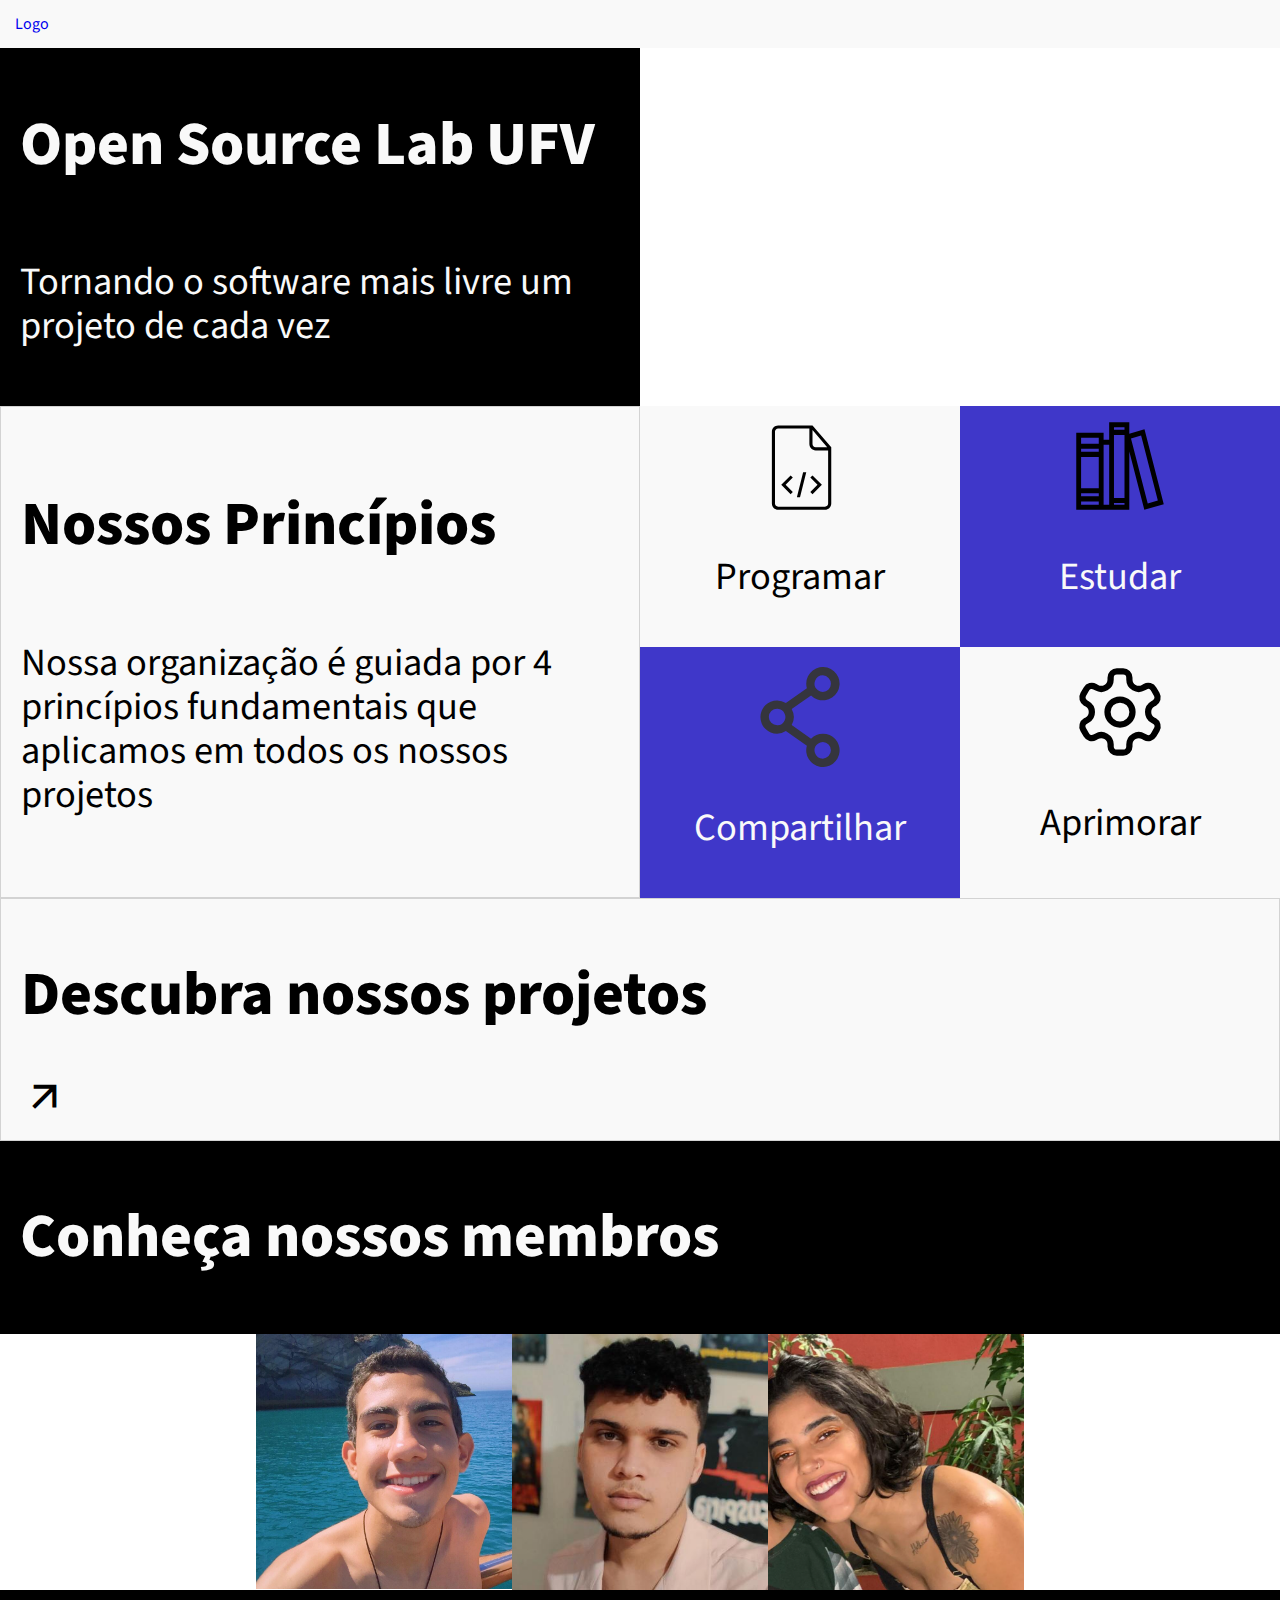
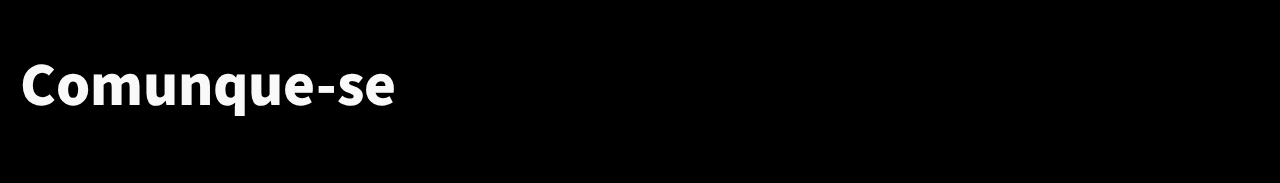
==== docs/index.html @ 3a8a9623 "Members basic structure" ====
<!DOCTYPE html>
<html lang="pt-BR">
    <head>
        <title>Open Source Lab UFV</title>
        <meta charset="utf-8"/>
        <meta name="viewport" content="width=device-width, initial-scale=1.0">
        <link rel="stylesheet" href="./presentation/css/normalize.css">
        <link rel="stylesheet" href="./presentation/css/styles.css">
        <link rel="stylesheet" href="https://cdnjs.cloudflare.com/ajax/libs/font-awesome/4.7.0/css/font-awesome.min.css">
        <link href="https://fonts.googleapis.com/icon?family=Material+Icons" rel="stylesheet">
    </head>

    <header>
        <a href="#">Logo</a>
    </header>

    <body>
        <div class="start">
            <div class="card">
                <h1>Open Source Lab UFV</h1>
                <p>Tornando o software mais livre um projeto de cada vez</p>
            </div>
    
            <div class="tech">
                <img src="./presentation/content/background.jpg" alt="">
            </div>
        </div>
        <div class="start">
            <div class="wh-card" >
                <h1>Nossos Princípios</h1>
                <p>Nossa organização é guiada por 4 princípios fundamentais que aplicamos em todos os nossos projetos</p>
            </div>
            <div class="squares">
                <div class="principio" id="code">
                    <img src="./presentation/content/principles/code.svg" alt="Code">
                    <p>Programar</p>
                </div>

                <div class="principio" id="study">
                    <img src="./presentation/content/principles/study.svg" alt="Code">
                    <p>Estudar</p>
                </div>

                <div class="principio" id="share">
                    <img src="./presentation/content/principles/share.svg" alt="Code">
                    <p>Compartilhar</p>
                </div>

                <div class="principio" id="improve">
                    <img src="./presentation/content/principles/improve.svg" alt="Code">
                    <p>Aprimorar</p>
                </div>
            </div>
        </div>
        <div class="projects">
            <a href="">
                <div class="wh-card" id="project">
                    <h1>Descubra nossos projetos</h1>
                    <span class="material-icons md-48">arrow_forward</span>
                </div>
            </a>
        </div>
        <div id="members">
            <div class="card">
                <h1>Conheça nossos membros</h1>
            </div>
            <div class="membros">
                <a href="">
                    <img src="./presentation/content/members/alexandre.jpeg" alt="">
                </a>
                <a href="">
                    <img src="./presentation/content/members/igor.jpg" alt="">
                </a>
                <a href="">
                    <img src="./presentation/content/members/lucas.jpeg" alt="">
                </a>
                <a href="">
                    <img src="./presentation/content/members/mariana.png" alt="">
                </a>
                <a href="">
                    <img src="./presentation/content/members/nicholas.jpeg" alt="">
                </a>
            </div>
        </div>
        <div class="community">
            <div class="card">
                <h1>Comunque-se</h1>
            </div>
        </div>
    </body>
</html>
---- docs/presentation/css/styles.css ----
@import url("https://fonts.googleapis.com/css2?family=Open+Sans:wght@400;700;800&family=Source+Sans+Pro:wght@400;700&display=swap");

header {
  background-color: #f9f9f9;
  padding: 15px;
}

a {
  text-decoration: none;
}

a:visited {
  color: black;
}

img {
  width: 100%;
  padding: 0;
  margin: 0;
}

body {
  font-family: 'Source Sans Pro', sans-serif;
  display: grid;
  margin: 0px;
  padding: 0px;
}

h1 {
  font-weight: 800;
  font-size: 4.8vw;
}

h2 {
  font-weight: 800;
  text-align: center;
  font-size: 4vw;
}

p {
  font-size: 3vw;
  font-weight: 400;
}

.start {
  display: grid;
  grid-template-columns: 1fr 1fr;
  margin: 0 auto;
  min-width: 720;
}

.tech {
  overflow: hidden;
  background-size: cover;
  background-position: center;
  background-image: url('../content/background.jpg');
}

.card {
  padding: 20px;
  background-color: black;

  display: flex;
  flex-direction: column;
  justify-content: center;
}

.card > h1 {
  color: #f9f9f9;
}

.card > p {
  color: #f9f9f9;
}

.squares {
  display: grid;
  grid-template-columns: 1fr 1fr;
  min-width: 720;
}

.principio {
  padding: 10px;
  background: #f9f9f9;
  align-items: center;

  display: flex;
  flex-direction: column;
  justify-content: center;
}

.principio > img {
  max-width: 100px;
  max-height: 100px;
}

.wh-card {
  padding: 20px;
  background-color: #f9f9f9;

  display: flex;
  flex-direction: column;
  justify-content: center;
  border: 1px solid lightgray;
}

#study {
  background: #3F37C9;
}

#study > p {
  color: #f9f9f9;
}

#share {
  background: #3F37C9;
}

#share > p {
  color: #f9f9f9;
}

#share > img {
  width: 50%;
  padding-top: 10px;
}

span {
  display: block;
  width: 48px;
  height: 48px;
}

.material-icons {
  transform-origin: center;
  transform: rotateZ(-45deg);
}

.material-icons.md-48 { font-size: 48px; }

#project:hover {
  box-shadow: inset 0 0 5px lightgray;
}

#project:hover > .material-icons {
  color: #3F37C9;
}

#members > .material-icons {
  color: #f9f9f9
}

.membros {
  display: flex;
}

.membros > a {
  width: 25%;
}

.membros > a > img {
  float: left;
  object-fit: cover;
  object-position: center;
  max-width:100%;
  max-height:100%;
}

@media (max-width:600px) {
  .material-icons.md-48 { font-size: 24px; }
}
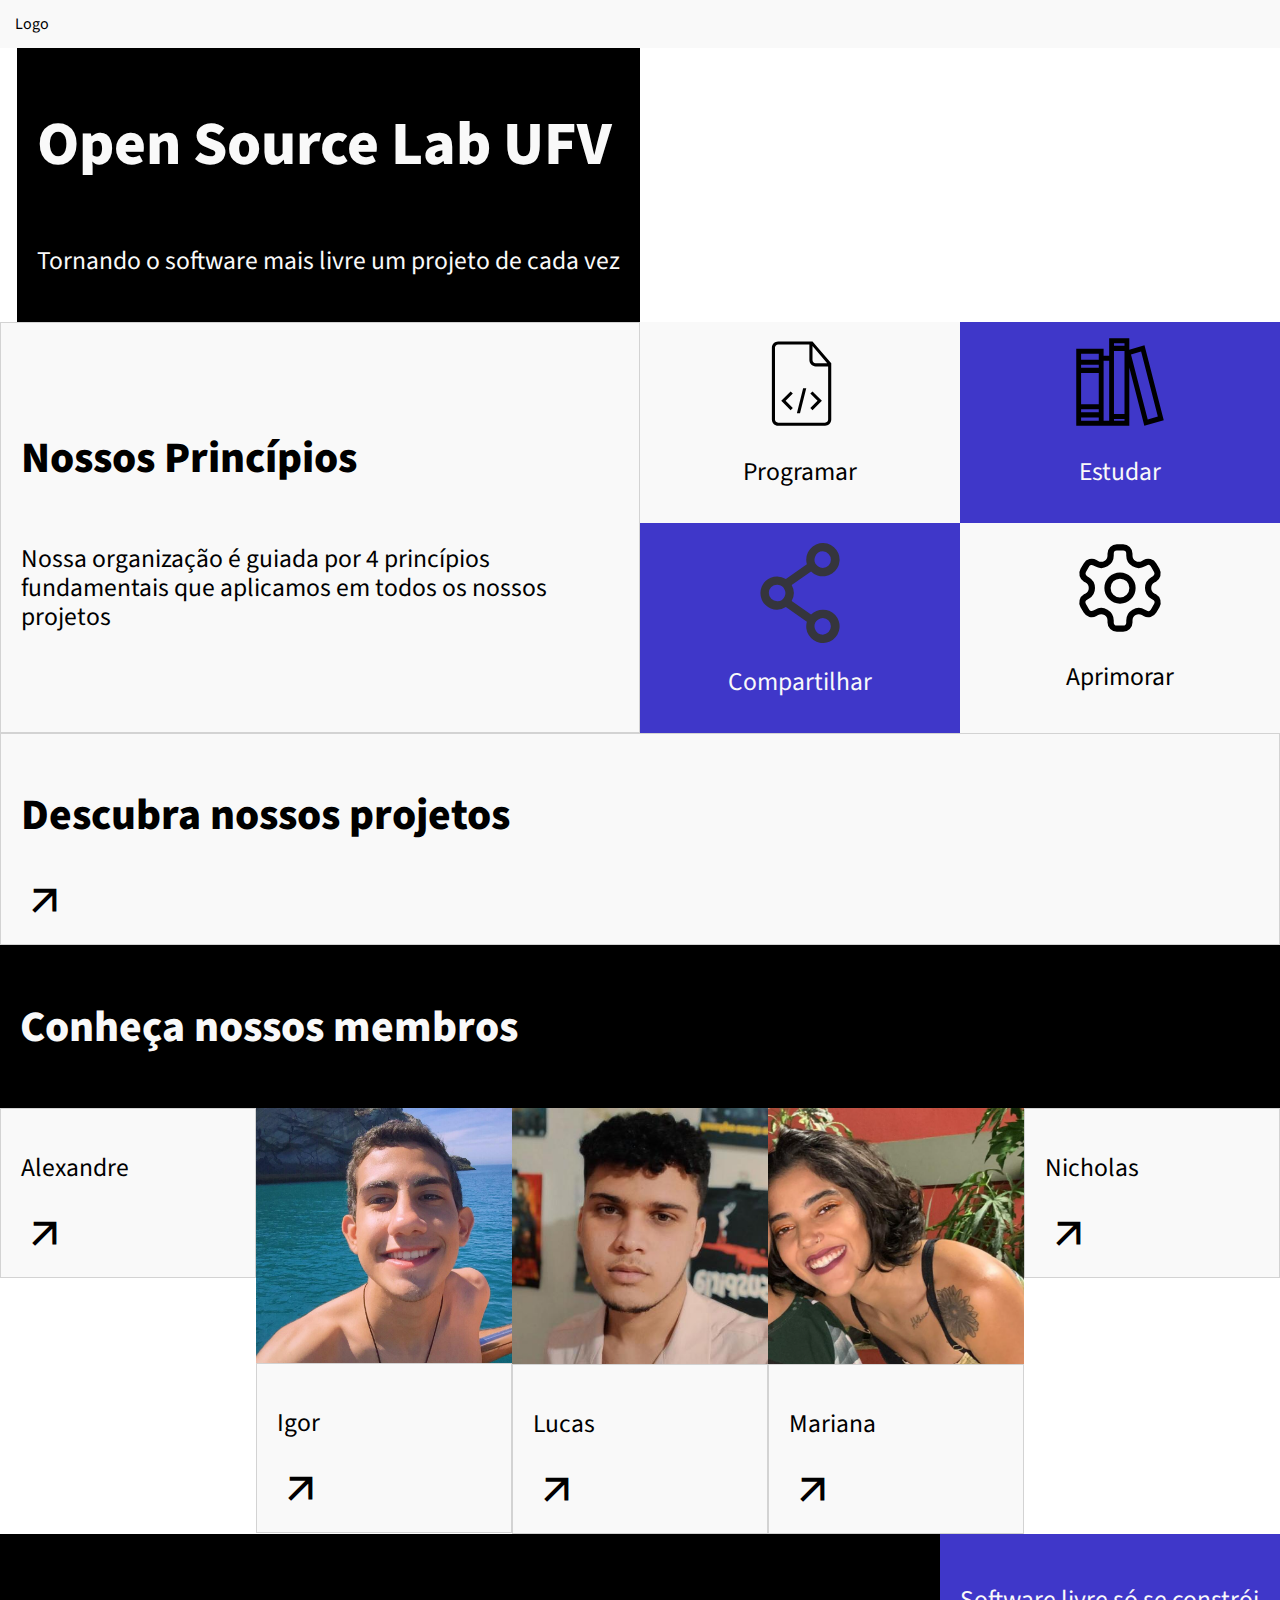
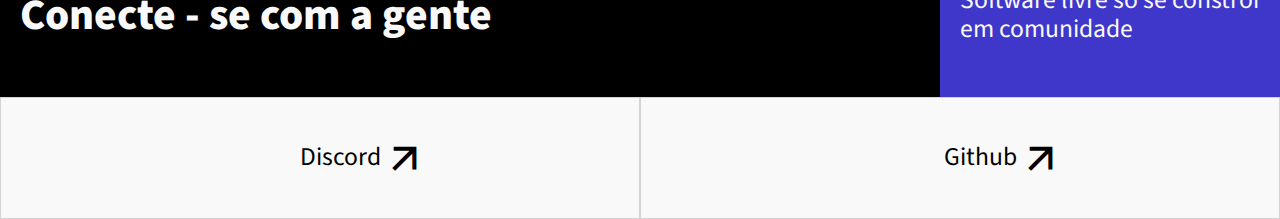
==== commit 8cbbb288: "Changing font sizes" ====
--- a/docs/index.html
+++ b/docs/index.html
@@ -15,6 +15,7 @@
     </header>
 
     <body>
+        <!-- Apresentação -->
         <div class="start">
             <div class="card">
                 <h1>Open Source Lab UFV</h1>
@@ -25,9 +26,12 @@
                 <img src="./presentation/content/background.jpg" alt="">
             </div>
         </div>
+        <!-------------------------------------------------------------------------->
+
+        <!-- Princípios -->
         <div class="start">
             <div class="wh-card" >
-                <h1>Nossos Princípios</h1>
+                <h2>Nossos Princípios</h2>
                 <p>Nossa organização é guiada por 4 princípios fundamentais que aplicamos em todos os nossos projetos</p>
             </div>
             <div class="squares">
@@ -52,40 +56,91 @@
                 </div>
             </div>
         </div>
+        <!-------------------------------------------------------------------------->
+
+        <!-- Projetos -->
         <div class="projects">
-            <a href="">
+            <a href="https://github.com/OpenSourceLabUFV" target="_blank">
                 <div class="wh-card" id="project">
-                    <h1>Descubra nossos projetos</h1>
+                    <h2>Descubra nossos projetos</h2>
                     <span class="material-icons md-48">arrow_forward</span>
                 </div>
             </a>
         </div>
+        <!-------------------------------------------------------------------------->
+
+        <!-- Membros -->
         <div id="members">
             <div class="card">
-                <h1>Conheça nossos membros</h1>
+                <h2>Conheça nossos membros</h2>
             </div>
             <div class="membros">
-                <a href="">
+                <a href="https://github.com/Alexandre-Caldeira" target="_blank">
                     <img src="./presentation/content/members/alexandre.jpeg" alt="">
+                    <div class="wh-card">
+                        <p>Alexandre</p>
+                        <span class="material-icons md-48">arrow_forward</span>
+                    </div>
                 </a>
-                <a href="">
+                <a href="https://github.com/igortbr" target="_blank">
                     <img src="./presentation/content/members/igor.jpg" alt="">
+                    <div class="wh-card">
+                        <p>Igor</p>
+                        <span class="material-icons md-48">arrow_forward</span>
+                    </div>
                 </a>
-                <a href="">
+                <a href="https://github.com/lucasjoviniano" target="_blank">
                     <img src="./presentation/content/members/lucas.jpeg" alt="">
+                    <div class="wh-card">
+                        <p>Lucas</p>
+                        <span class="material-icons md-48">arrow_forward</span>
+                    </div>
                 </a>
-                <a href="">
+                <a href="https://github.com/marirodriguesxx" target="_blank">
                     <img src="./presentation/content/members/mariana.png" alt="">
+                    <div class="wh-card">
+                        <p>Mariana</p>
+                        <span class="material-icons md-48">arrow_forward</span>
+                    </div>
                 </a>
-                <a href="">
+                <a href="https://github.com/nicholasbarbosa" target="_blank">
                     <img src="./presentation/content/members/nicholas.jpeg" alt="">
+                    <div class="wh-card">
+                        <p>Nicholas</p>
+                        <span class="material-icons md-48">arrow_forward</span>
+                    </div>
                 </a>
             </div>
         </div>
+        <!-------------------------------------------------------------------------->
+
+        <!-- Comunidade -->
         <div class="community">
-            <div class="card">
-                <h1>Comunque-se</h1>
+            <div class="cfa">
+                <div class="card" id="connect">
+                    <h2>Conecte - se com a gente</h2>
+                </div>
+                <div class="card" id="call">
+                    <p>Software livre só se constrói em comunidade</p>
+                </div>
+            </div>
+            <div class="socials">
+                <a href="https://discord.gg/9YUxHqDMDA" target="_blank">
+                    <div class="wh-card" id="discord">
+                        <img src="./presentation/content/social/discord.svg" alt="">
+                        <p>Discord</p>
+                        <span class="material-icons md-48">arrow_forward</span>
+                    </div>
+                </a>
+                <a href="https://github.com/OpenSourceLabUFV" target="_blank">
+                    <div class="wh-card" id="git">
+                        <img src="./presentation/content/social/github.svg" alt="">
+                        <p>Github</p>
+                        <span class="material-icons md-48">arrow_forward</span>
+                    </div>
+                </a>
             </div>
         </div>
+        <!-------------------------------------------------------------------------->
     </body>
 </html>--- a/docs/presentation/css/styles.css
+++ b/docs/presentation/css/styles.css
@@ -7,7 +7,9 @@
 
 a {
   text-decoration: none;
-}
+  color: inherit;
+}
+
 
 a:visited {
   color: black;
@@ -33,12 +35,11 @@
 
 h2 {
   font-weight: 800;
-  text-align: center;
-  font-size: 4vw;
+  font-size: 3.4vw;
 }
 
 p {
-  font-size: 3vw;
+  font-size: 2vw;
   font-weight: 400;
 }
 
@@ -69,6 +70,10 @@
   color: #f9f9f9;
 }
 
+.card > h2 {
+  color: #f9f9f9;
+}
+
 .card > p {
   color: #f9f9f9;
 }
@@ -97,6 +102,9 @@
 .wh-card {
   padding: 20px;
   background-color: #f9f9f9;
+  position: relative;
+  transition: all 0.6s ease;
+  overflow: hidden;
 
   display: flex;
   flex-direction: column;
@@ -138,12 +146,8 @@
 
 .material-icons.md-48 { font-size: 48px; }
 
-#project:hover {
-  box-shadow: inset 0 0 5px lightgray;
-}
-
-#project:hover > .material-icons {
-  color: #3F37C9;
+.wh-card:hover .material-icons {
+  color: #f9f9f9;
 }
 
 #members > .material-icons {
@@ -152,6 +156,18 @@
 
 .membros {
   display: flex;
+}
+
+a > .wh-card:hover {
+  background-color: #3F37C9;
+}
+
+a > .wh-card:hover > h1 {
+  color: #f9f9f9;
+}
+
+a > .wh-card:hover > p {
+  color: #f9f9f9;
 }
 
 .membros > a {
@@ -166,6 +182,42 @@
   max-height:100%;
 }
 
+.cfa {
+  display: flex;
+}
+
+#connect {
+  width: 75%;
+}
+
+#call.card {
+  background-color: #3F37C9;
+  width: 25%;
+}
+
+.socials {
+  display: flex;
+}
+
+.socials img{
+  width: 7vw;
+}
+
+.socials  a {
+  width: 50%;
+}
+
+#discord {
+  flex-direction: row;
+  align-items: center;
+}
+
+#git {
+  flex-direction: row;
+  align-items: center;
+}
+
+
 @media (max-width:600px) {
   .material-icons.md-48 { font-size: 24px; }
 }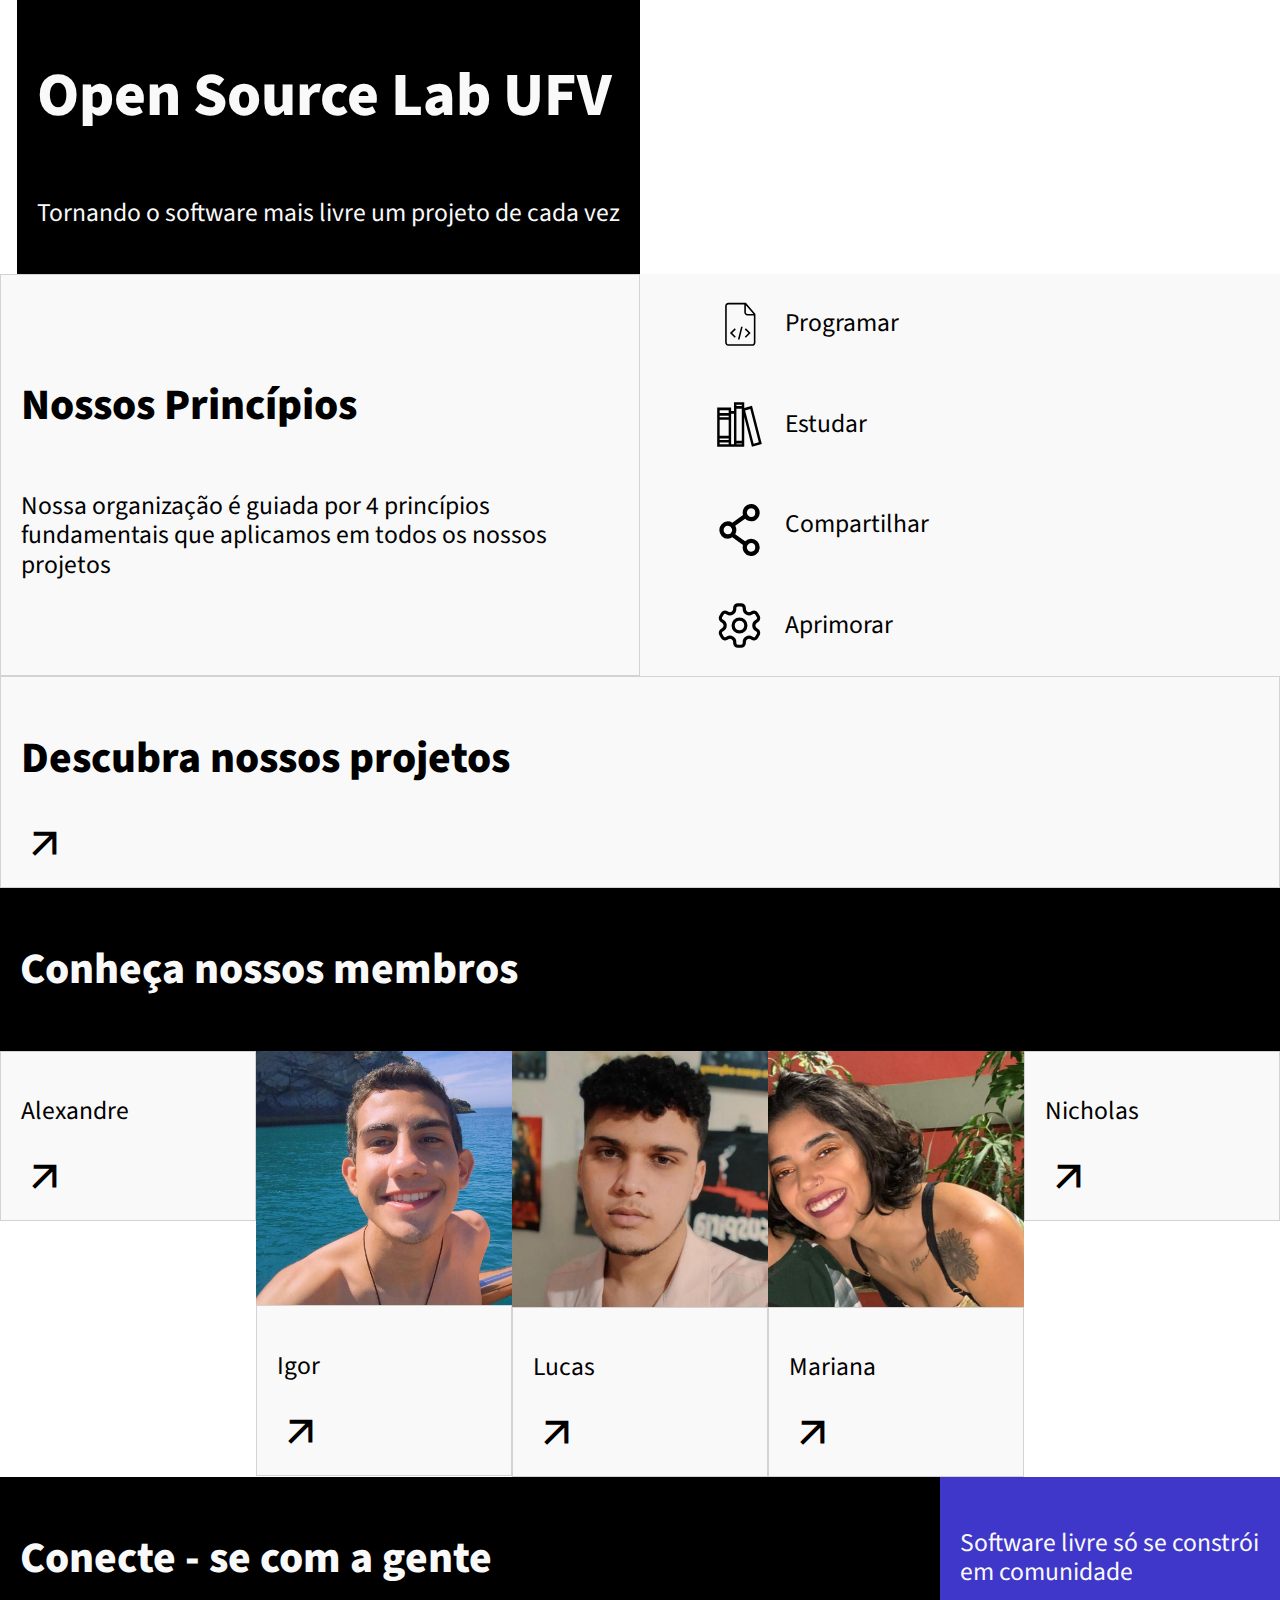
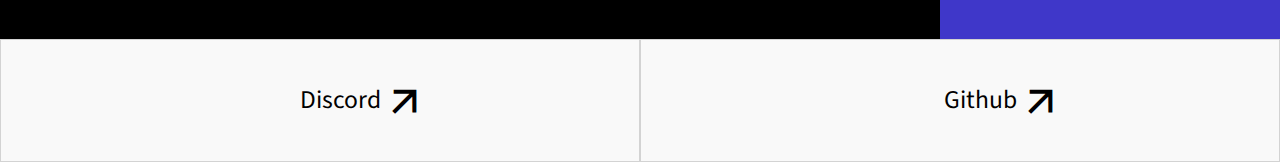
==== commit 57f05e41: "Change header image to OSLU logo" ====
--- a/docs/index.html
+++ b/docs/index.html
@@ -10,10 +10,6 @@
         <link href="https://fonts.googleapis.com/icon?family=Material+Icons" rel="stylesheet">
     </head>
 
-    <header>
-        <a href="#">Logo</a>
-    </header>
-
     <body>
         <!-- Apresentação -->
         <div class="start">
@@ -23,7 +19,7 @@
             </div>
     
             <div class="tech">
-                <img src="./presentation/content/background.jpg" alt="">
+                <img src="./presentation/content/oslu.jpg" alt="">
             </div>
         </div>
         <!-------------------------------------------------------------------------->
--- a/docs/presentation/css/styles.css
+++ b/docs/presentation/css/styles.css
@@ -1,18 +1,17 @@
 @import url("https://fonts.googleapis.com/css2?family=Open+Sans:wght@400;700;800&family=Source+Sans+Pro:wght@400;700&display=swap");
-
-header {
-  background-color: #f9f9f9;
-  padding: 15px;
-}
 
 a {
   text-decoration: none;
   color: inherit;
 }
 
-
 a:visited {
   color: black;
+}
+
+a:hover .wh-card{
+  background-color: #3F37C9;
+  color:#f9f9f9;
 }
 
 img {
@@ -54,7 +53,6 @@
   overflow: hidden;
   background-size: cover;
   background-position: center;
-  background-image: url('../content/background.jpg');
 }
 
 .card {
@@ -80,8 +78,10 @@
 
 .squares {
   display: grid;
-  grid-template-columns: 1fr 1fr;
-  min-width: 720;
+  grid-template-rows: repeat(4, 1fr);
+  height: 100%;
+
+  align-items: center;
 }
 
 .principio {
@@ -90,13 +90,13 @@
   align-items: center;
 
   display: flex;
-  flex-direction: column;
-  justify-content: center;
 }
 
 .principio > img {
-  max-width: 100px;
-  max-height: 100px;
+  max-width: 4vw;
+  max-height: 4vw;
+  margin-right: 20px;
+  margin-left: 5vw;
 }
 
 .wh-card {
@@ -112,22 +112,6 @@
   border: 1px solid lightgray;
 }
 
-#study {
-  background: #3F37C9;
-}
-
-#study > p {
-  color: #f9f9f9;
-}
-
-#share {
-  background: #3F37C9;
-}
-
-#share > p {
-  color: #f9f9f9;
-}
-
 #share > img {
   width: 50%;
   padding-top: 10px;
@@ -163,6 +147,10 @@
 }
 
 a > .wh-card:hover > h1 {
+  color: #f9f9f9;
+}
+
+a > .wh-card:hover > h2 {
   color: #f9f9f9;
 }
 
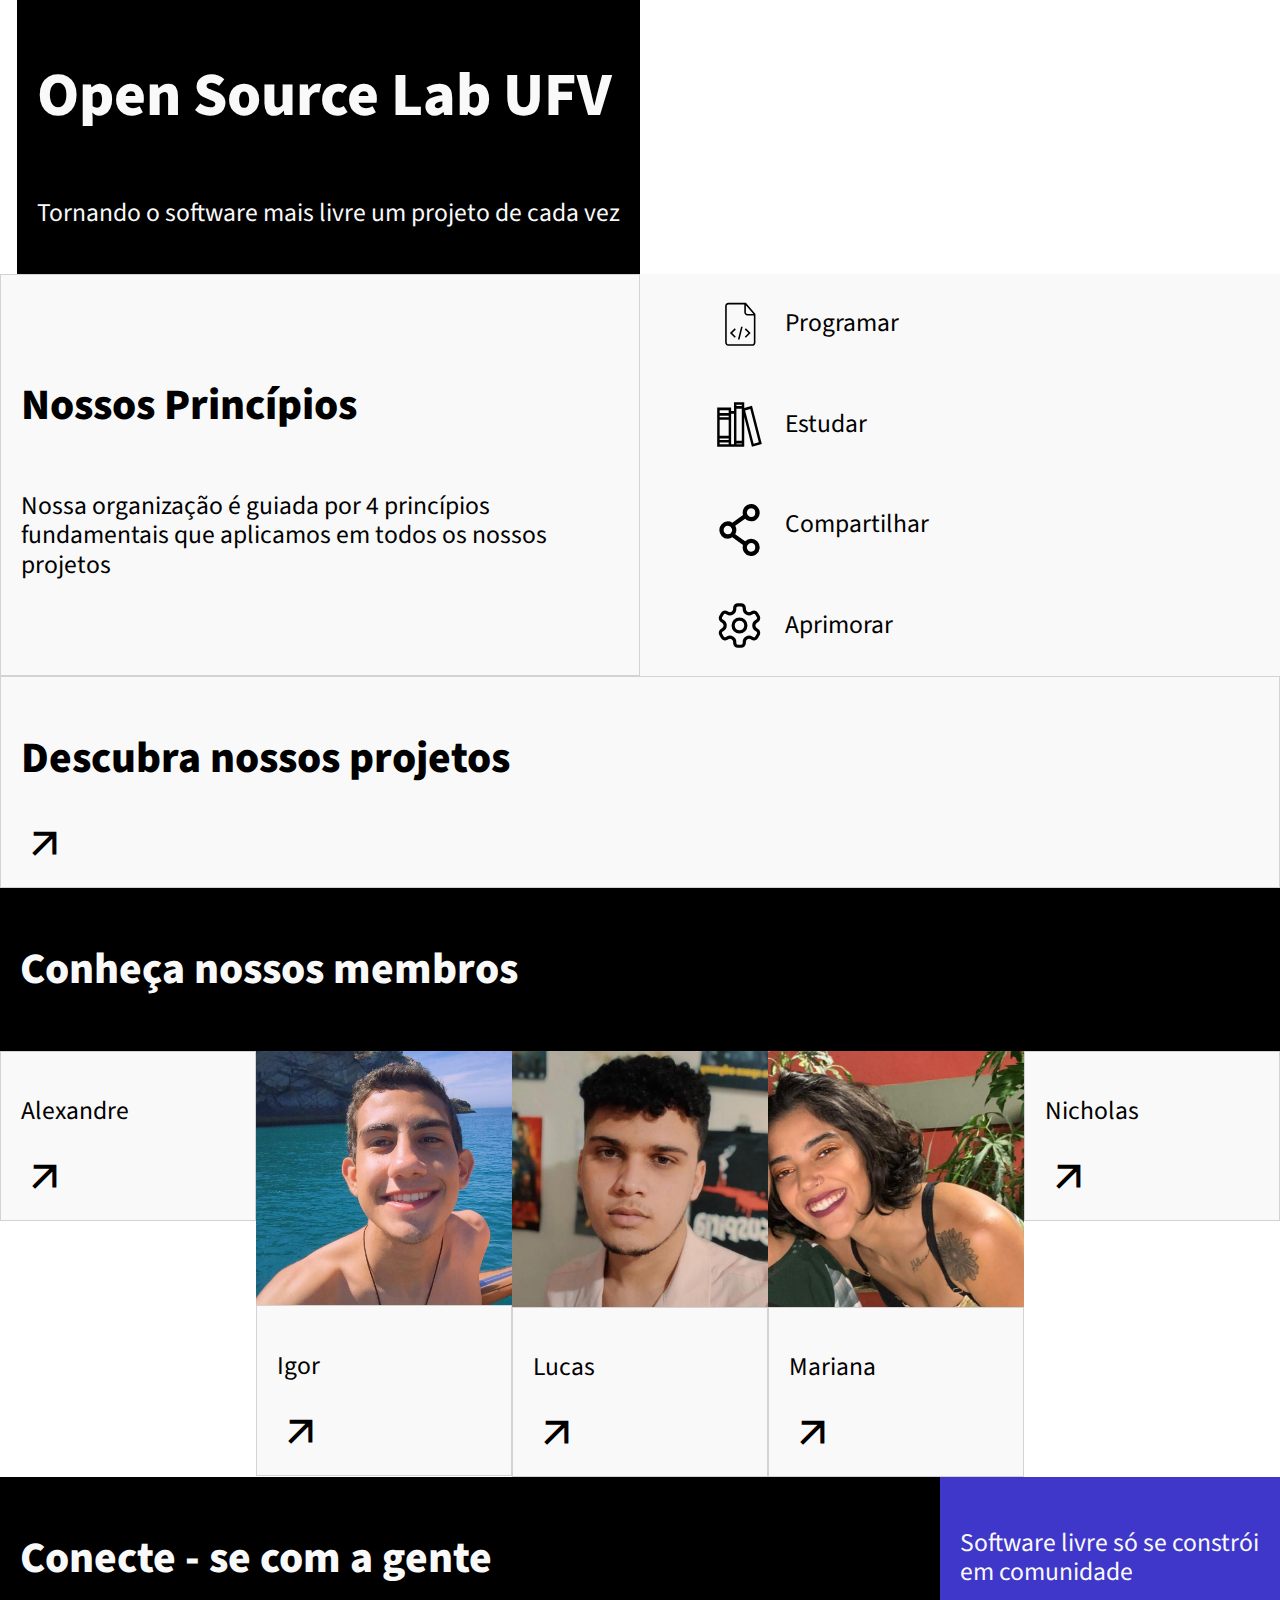
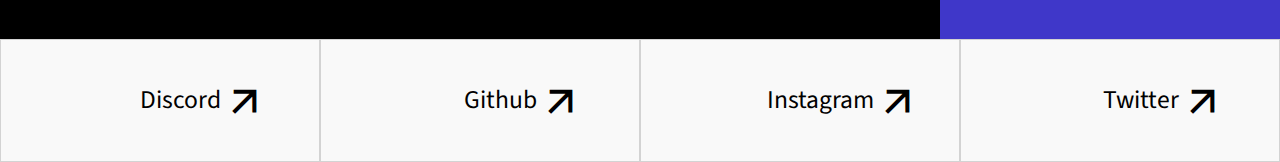
==== commit 4eceb0e5: "Adding favicon" ====
--- a/docs/index.html
+++ b/docs/index.html
@@ -8,6 +8,8 @@
         <link rel="stylesheet" href="./presentation/css/styles.css">
         <link rel="stylesheet" href="https://cdnjs.cloudflare.com/ajax/libs/font-awesome/4.7.0/css/font-awesome.min.css">
         <link href="https://fonts.googleapis.com/icon?family=Material+Icons" rel="stylesheet">
+        <link rel="shortcut icon" href="./presentation/content/favicon.ico" type="image/x-icon">
+        <link rel="icon" href="./presentation/content/favicon.ico" type="image/x-icon">
     </head>
 
     <body>
@@ -135,6 +137,20 @@
                         <span class="material-icons md-48">arrow_forward</span>
                     </div>
                 </a>
+                <a href="https://www.instagram.com/opensourcelabufv/" target="_blank">
+                    <div class="wh-card" id="git">
+                        <img src="./presentation/content/social/instagram.svg" alt="">
+                        <p>Instagram</p>
+                        <span class="material-icons md-48">arrow_forward</span>
+                    </div>
+                </a>
+                <a href="https://twitter.com/opensourceufv" target="_blank">
+                    <div class="wh-card" id="git">
+                        <img src="./presentation/content/social/twitter.svg" alt="">
+                        <p>Twitter</p>
+                        <span class="material-icons md-48">arrow_forward</span>
+                    </div>
+                </a>
             </div>
         </div>
         <!-------------------------------------------------------------------------->
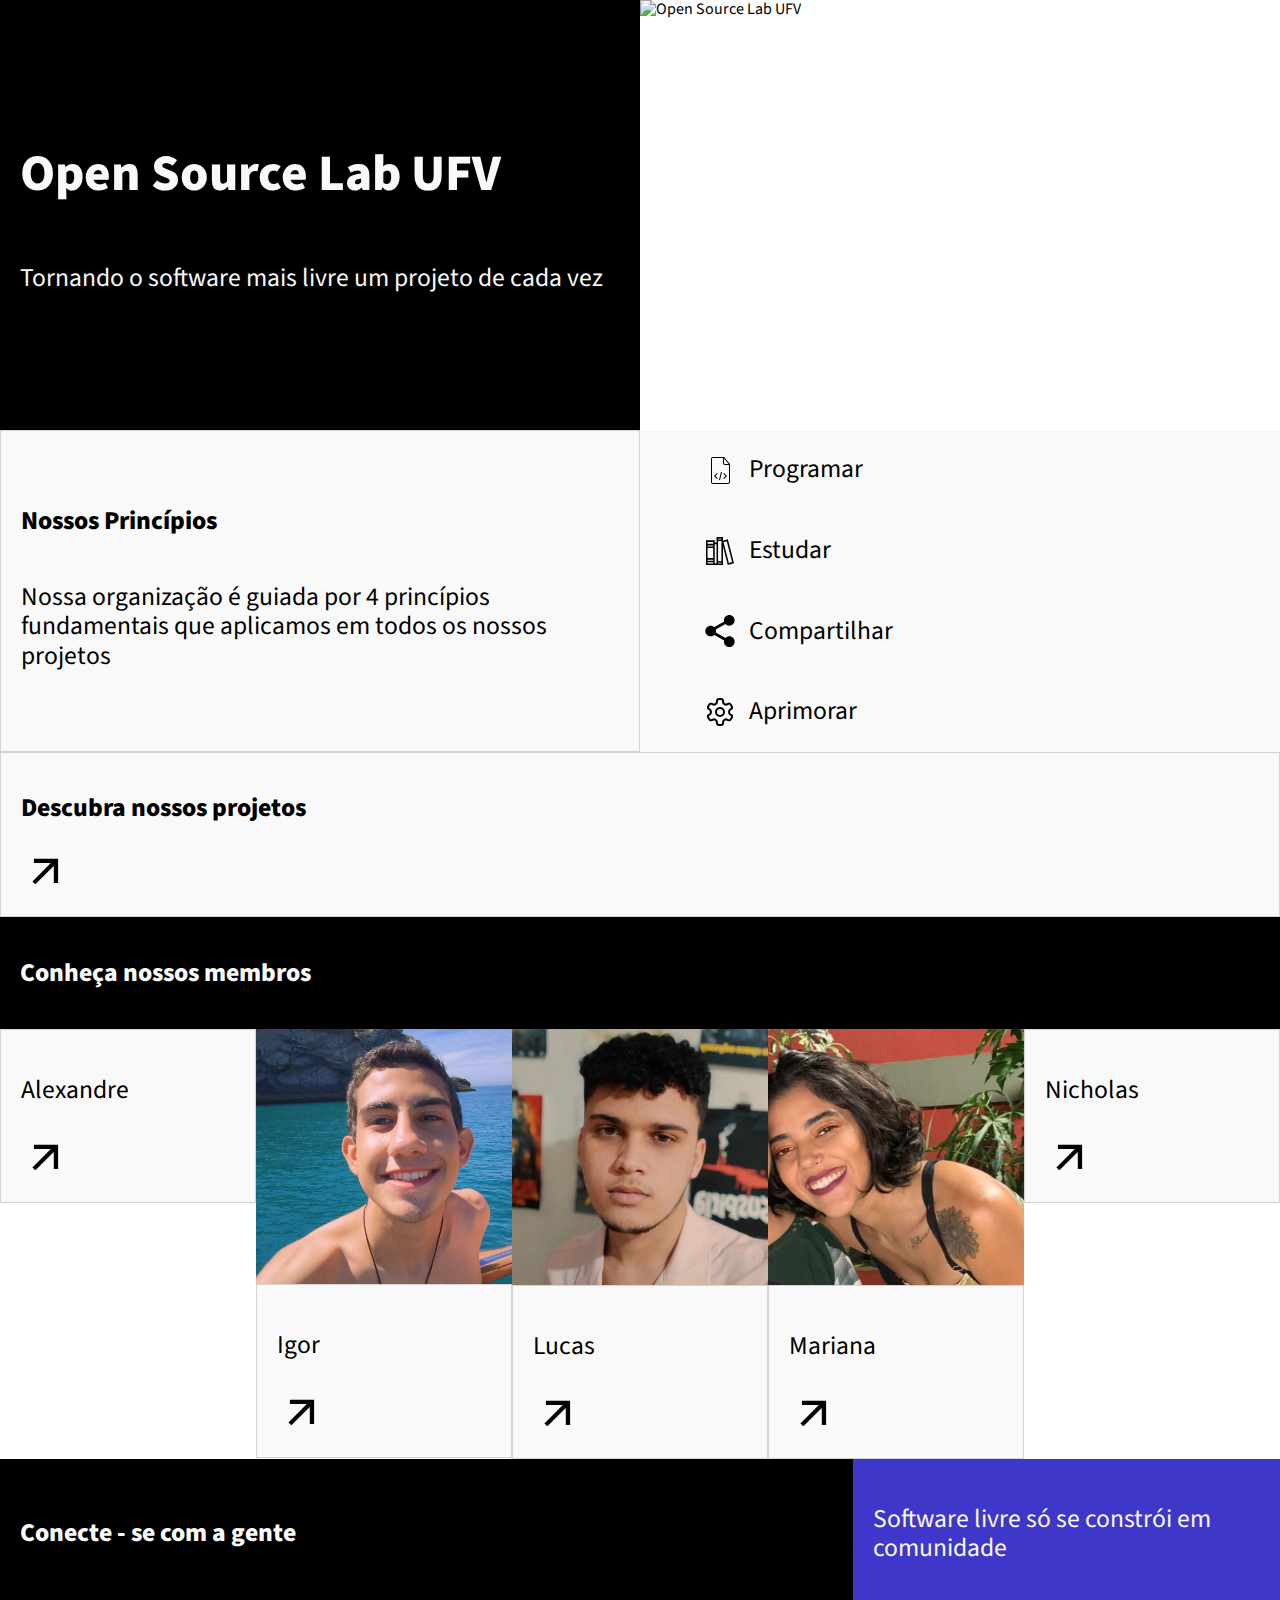
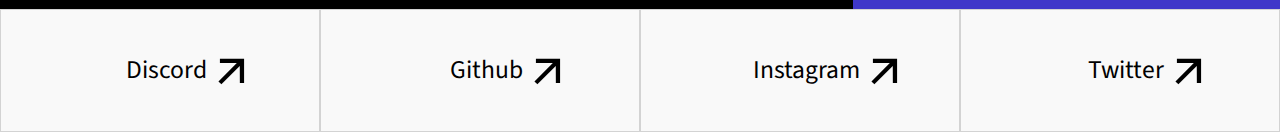
==== commit 45d4ef1c: "Website rewrite using grids" ====
--- a/docs/index.html
+++ b/docs/index.html
@@ -14,50 +14,48 @@
 
     <body>
         <!-- Apresentação -->
-        <div class="start">
-            <div class="card">
-                <h1>Open Source Lab UFV</h1>
-                <p>Tornando o software mais livre um projeto de cada vez</p>
-            </div>
-    
-            <div class="tech">
-                <img src="./presentation/content/oslu.jpg" alt="">
-            </div>
+        <div class="card" id="pres">
+            <h1>Open Source Lab UFV</h1>
+            <p>Tornando o software mais livre um projeto de cada vez</p>
         </div>
+
+        <div id="tech">
+            <img src="./presentation/content/oslu.jpg" alt="Open Source Lab UFV">
+        </div>
+
         <!-------------------------------------------------------------------------->
 
         <!-- Princípios -->
-        <div class="start">
-            <div class="wh-card" >
-                <h2>Nossos Princípios</h2>
-                <p>Nossa organização é guiada por 4 princípios fundamentais que aplicamos em todos os nossos projetos</p>
+        <div class="wh-card" id="pstart">
+            <h2>Nossos Princípios</h2>
+            <p>Nossa organização é guiada por 4 princípios fundamentais que aplicamos em todos os nossos projetos</p>
+        </div>
+
+        <div id="principles">
+            <div class="principio" id="code">
+                <img src="./presentation/content/principles/code.svg" alt="Code">
+                <p>Programar</p>
             </div>
-            <div class="squares">
-                <div class="principio" id="code">
-                    <img src="./presentation/content/principles/code.svg" alt="Code">
-                    <p>Programar</p>
-                </div>
 
-                <div class="principio" id="study">
-                    <img src="./presentation/content/principles/study.svg" alt="Code">
-                    <p>Estudar</p>
-                </div>
+            <div class="principio" id="study">
+                <img src="./presentation/content/principles/study.svg" alt="Study">
+                <p>Estudar</p>
+            </div>
 
-                <div class="principio" id="share">
-                    <img src="./presentation/content/principles/share.svg" alt="Code">
-                    <p>Compartilhar</p>
-                </div>
+            <div class="principio" id="share">
+                <img src="./presentation/content/principles/share.svg" alt="Share">
+                <p>Compartilhar</p>
+            </div>
 
-                <div class="principio" id="improve">
-                    <img src="./presentation/content/principles/improve.svg" alt="Code">
-                    <p>Aprimorar</p>
-                </div>
+            <div class="principio" id="improve">
+                <img src="./presentation/content/principles/improve.svg" alt="Improve">
+                <p>Aprimorar</p>
             </div>
         </div>
         <!-------------------------------------------------------------------------->
 
         <!-- Projetos -->
-        <div class="projects">
+        <div id="projects">
             <a href="https://github.com/OpenSourceLabUFV" target="_blank">
                 <div class="wh-card" id="project">
                     <h2>Descubra nossos projetos</h2>
@@ -68,53 +66,59 @@
         <!-------------------------------------------------------------------------->
 
         <!-- Membros -->
-        <div id="members">
-            <div class="card">
-                <h2>Conheça nossos membros</h2>
-            </div>
-            <div class="membros">
-                <a href="https://github.com/Alexandre-Caldeira" target="_blank">
-                    <img src="./presentation/content/members/alexandre.jpeg" alt="">
-                    <div class="wh-card">
-                        <p>Alexandre</p>
-                        <span class="material-icons md-48">arrow_forward</span>
-                    </div>
-                </a>
-                <a href="https://github.com/igortbr" target="_blank">
-                    <img src="./presentation/content/members/igor.jpg" alt="">
-                    <div class="wh-card">
-                        <p>Igor</p>
-                        <span class="material-icons md-48">arrow_forward</span>
-                    </div>
-                </a>
-                <a href="https://github.com/lucasjoviniano" target="_blank">
-                    <img src="./presentation/content/members/lucas.jpeg" alt="">
-                    <div class="wh-card">
-                        <p>Lucas</p>
-                        <span class="material-icons md-48">arrow_forward</span>
-                    </div>
-                </a>
-                <a href="https://github.com/marirodriguesxx" target="_blank">
-                    <img src="./presentation/content/members/mariana.png" alt="">
-                    <div class="wh-card">
-                        <p>Mariana</p>
-                        <span class="material-icons md-48">arrow_forward</span>
-                    </div>
-                </a>
-                <a href="https://github.com/nicholasbarbosa" target="_blank">
-                    <img src="./presentation/content/members/nicholas.jpeg" alt="">
-                    <div class="wh-card">
-                        <p>Nicholas</p>
-                        <span class="material-icons md-48">arrow_forward</span>
-                    </div>
-                </a>
-            </div>
+        
+        <div class="card" id="mstart">
+            <h2>Conheça nossos membros</h2>
         </div>
-        <!-------------------------------------------------------------------------->
+
+        <div id="membros">
+
+            <a href="https://github.com/Alexandre-Caldeira" target="_blank">
+                <img src="./presentation/content/members/alexandre.jpeg" alt="">
+                <div class="wh-card">
+                    <p>Alexandre</p>
+                    <span class="material-icons md-48">arrow_forward</span>
+                </div>
+            </a>
+
+            <a href="https://github.com/igortbr" target="_blank">
+                <img src="./presentation/content/members/igor.jpg" alt="">
+                <div class="wh-card">
+                    <p>Igor</p>
+                    <span class="material-icons md-48">arrow_forward</span>
+                </div>
+            </a>
+
+            <a href="https://github.com/lucasjoviniano" target="_blank">
+                <img src="./presentation/content/members/lucas.jpeg" alt="">
+                <div class="wh-card">
+                    <p>Lucas</p>
+                    <span class="material-icons md-48">arrow_forward</span>
+                </div>
+            </a>
+
+            <a href="https://github.com/marirodriguesxx" target="_blank">
+                <img src="./presentation/content/members/mariana.png" alt="">
+                <div class="wh-card">
+                    <p>Mariana</p>
+                    <span class="material-icons md-48">arrow_forward</span>
+                </div>
+            </a>
+
+            <a href="https://github.com/nicholasbarbosa" target="_blank">
+                <img src="./presentation/content/members/nicholas.jpeg" alt="">
+                <div class="wh-card">
+                    <p>Nicholas</p>
+                    <span class="material-icons md-48">arrow_forward</span>
+                </div>
+            </a>
+        </div>
+        
+        <!------------------------------------------------------------------------ -->
 
         <!-- Comunidade -->
-        <div class="community">
-            <div class="cfa">
+        
+            <div id="cfa">
                 <div class="card" id="connect">
                     <h2>Conecte - se com a gente</h2>
                 </div>
@@ -122,37 +126,42 @@
                     <p>Software livre só se constrói em comunidade</p>
                 </div>
             </div>
-            <div class="socials">
+
+            <div id="socials">
+
                 <a href="https://discord.gg/9YUxHqDMDA" target="_blank">
-                    <div class="wh-card" id="discord">
+                    <div class="wh-card social">
                         <img src="./presentation/content/social/discord.svg" alt="">
                         <p>Discord</p>
                         <span class="material-icons md-48">arrow_forward</span>
                     </div>
                 </a>
+
                 <a href="https://github.com/OpenSourceLabUFV" target="_blank">
-                    <div class="wh-card" id="git">
+                    <div class="wh-card social">
                         <img src="./presentation/content/social/github.svg" alt="">
                         <p>Github</p>
                         <span class="material-icons md-48">arrow_forward</span>
                     </div>
                 </a>
+
                 <a href="https://www.instagram.com/opensourcelabufv/" target="_blank">
-                    <div class="wh-card" id="git">
+                    <div class="wh-card social">
                         <img src="./presentation/content/social/instagram.svg" alt="">
                         <p>Instagram</p>
                         <span class="material-icons md-48">arrow_forward</span>
                     </div>
                 </a>
+
                 <a href="https://twitter.com/opensourceufv" target="_blank">
-                    <div class="wh-card" id="git">
+                    <div class="wh-card social">
                         <img src="./presentation/content/social/twitter.svg" alt="">
                         <p>Twitter</p>
                         <span class="material-icons md-48">arrow_forward</span>
                     </div>
                 </a>
             </div>
-        </div>
+        
         <!-------------------------------------------------------------------------->
     </body>
 </html>--- a/docs/presentation/css/styles.css
+++ b/docs/presentation/css/styles.css
@@ -3,6 +3,7 @@
 a {
   text-decoration: none;
   color: inherit;
+  margin: 0;
 }
 
 a:visited {
@@ -15,9 +16,8 @@
 }
 
 img {
-  width: 100%;
-  padding: 0;
-  margin: 0;
+  max-width: 100%;
+  float:left;
 }
 
 body {
@@ -25,16 +25,18 @@
   display: grid;
   margin: 0px;
   padding: 0px;
+  grid-template-columns: 1fr 1fr;
+  grid-template-rows: 1fr 0.7fr repeat(2, 0.1fr) 0.2fr 0.1fr 0.1fr;
 }
 
 h1 {
   font-weight: 800;
-  font-size: 4.8vw;
+  font-size: 4vw;
 }
 
 h2 {
   font-weight: 800;
-  font-size: 3.4vw;
+  font-size: 2vw;
 }
 
 p {
@@ -42,17 +44,19 @@
   font-weight: 400;
 }
 
-.start {
-  display: grid;
-  grid-template-columns: 1fr 1fr;
-  margin: 0 auto;
-  min-width: 720;
-}
-
-.tech {
-  overflow: hidden;
-  background-size: cover;
-  background-position: center;
+#pres {
+  grid-row: 1;
+  grid-column: 1;
+}
+
+#tech {
+  grid-row: 1;
+  grid-column: 2;
+}
+
+#pstart {
+  grid-row: 2;
+  grid-column: 1;
 }
 
 .card {
@@ -76,35 +80,57 @@
   color: #f9f9f9;
 }
 
-.squares {
+#principles {
+  grid-row: 2;
+  grid-column: 2;
   display: grid;
   grid-template-rows: repeat(4, 1fr);
-  height: 100%;
-
-  align-items: center;
 }
 
 .principio {
-  padding: 10px;
   background: #f9f9f9;
   align-items: center;
 
   display: flex;
 }
 
+#code {
+  grid-row: 1;
+}
+
+#study {
+  grid-row: 2;
+}
+
+#share {
+  grid-row: 3;
+}
+
+#improve {
+  grid-row: 4;
+}
+
 .principio > img {
-  max-width: 4vw;
-  max-height: 4vw;
-  margin-right: 20px;
+  width: 2.5vw;
+  margin-right: 1vw;
   margin-left: 5vw;
+}
+
+#projects {
+  grid-row: 3;
+  grid-column: 1 / 3;
+}
+
+#mstart {
+  grid-row: 4;
+  grid-column: 1 / 3;
 }
 
 .wh-card {
   padding: 20px;
   background-color: #f9f9f9;
-  position: relative;
   transition: all 0.6s ease;
-  overflow: hidden;
+  margin: 0px;
 
   display: flex;
   flex-direction: column;
@@ -112,15 +138,10 @@
   border: 1px solid lightgray;
 }
 
-#share > img {
-  width: 50%;
-  padding-top: 10px;
-}
-
 span {
   display: block;
-  width: 48px;
-  height: 48px;
+  width: 4vw;
+  height: 4vw;
 }
 
 .material-icons {
@@ -128,18 +149,18 @@
   transform: rotateZ(-45deg);
 }
 
-.material-icons.md-48 { font-size: 48px; }
+.material-icons.md-48 { font-size: 4vw; }
 
 .wh-card:hover .material-icons {
   color: #f9f9f9;
 }
 
-#members > .material-icons {
-  color: #f9f9f9
-}
-
-.membros {
-  display: flex;
+#membros {
+  grid-row: 5;
+  grid-column: 1 / 3;
+  display: grid;
+  grid-template-columns: repeat(5, 1fr);
+  grid-template-rows: 1fr;
 }
 
 a > .wh-card:hover {
@@ -158,54 +179,35 @@
   color: #f9f9f9;
 }
 
-.membros > a {
-  width: 25%;
-}
-
-.membros > a > img {
-  float: left;
-  object-fit: cover;
-  object-position: center;
-  max-width:100%;
-  max-height:100%;
-}
-
-.cfa {
-  display: flex;
+#cfa {
+  grid-row: 6;
+  grid-column: 1 / 3;
+  display: grid;
+  grid-template-columns: repeat(3, 1fr);
 }
 
 #connect {
-  width: 75%;
+  grid-column: 1 / 3;
 }
 
 #call.card {
   background-color: #3F37C9;
-  width: 25%;
-}
-
-.socials {
-  display: flex;
-}
-
-.socials img{
-  width: 7vw;
-}
-
-.socials  a {
-  width: 50%;
-}
-
-#discord {
+}
+
+#socials {
+  grid-row: 7;
+  grid-column: 1 / 3;
+  display: grid;
+  grid-template-columns: repeat(4, 1fr);
+  grid-template-rows: 1fr;
+}
+
+.social {
   flex-direction: row;
   align-items: center;
 }
 
-#git {
-  flex-direction: row;
-  align-items: center;
-}
-
-
-@media (max-width:600px) {
-  .material-icons.md-48 { font-size: 24px; }
+.social img {
+  width: 4vw;
+  margin-right: 1vw;
 }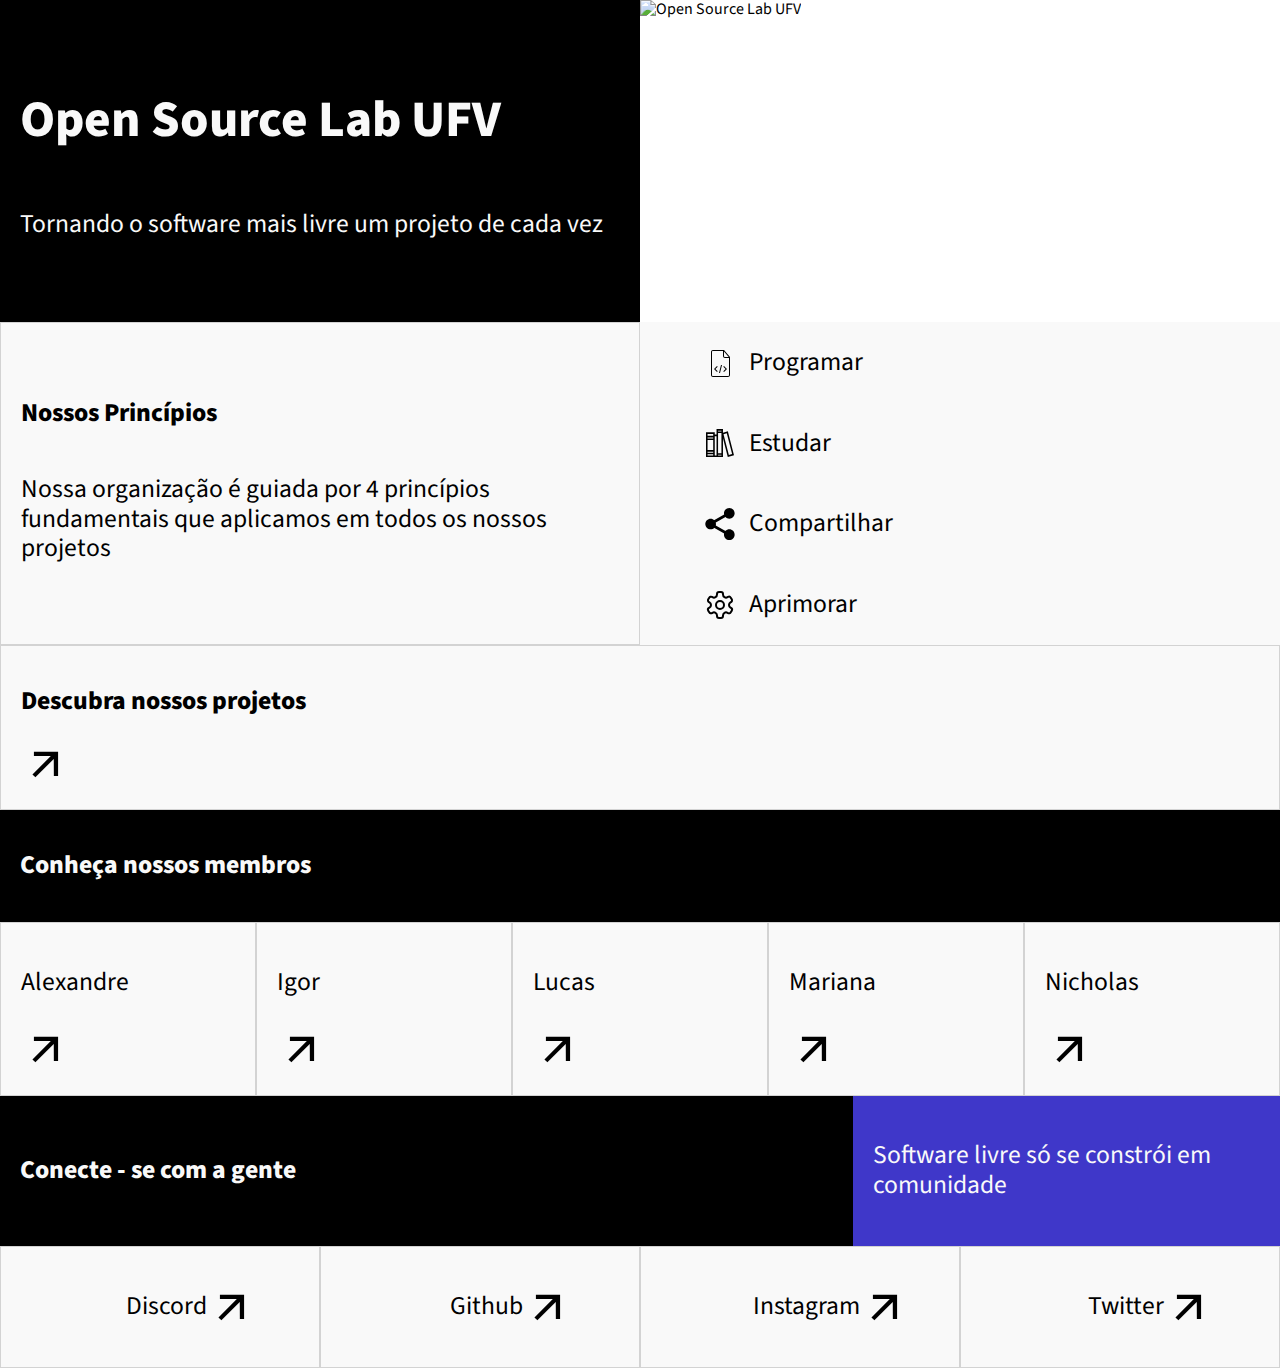
==== commit 0625dde9: "Fix link opening" ====
--- a/docs/index.html
+++ b/docs/index.html
@@ -20,7 +20,7 @@
         </div>
 
         <div id="tech">
-            <img src="./presentation/content/oslu.jpg" alt="Open Source Lab UFV">
+            <img src="./presentation/content/oslu.webp" alt="Open Source Lab UFV">
         </div>
 
         <!-------------------------------------------------------------------------->
@@ -56,7 +56,7 @@
 
         <!-- Projetos -->
         <div id="projects">
-            <a href="https://github.com/OpenSourceLabUFV" target="_blank">
+            <a href="https://github.com/OpenSourceLabUFV" target="_blank" rel="noopener">
                 <div class="wh-card" id="project">
                     <h2>Descubra nossos projetos</h2>
                     <span class="material-icons md-48">arrow_forward</span>
@@ -73,40 +73,40 @@
 
         <div id="membros">
 
-            <a href="https://github.com/Alexandre-Caldeira" target="_blank">
-                <img src="./presentation/content/members/alexandre.jpeg" alt="">
+            <a href="https://github.com/Alexandre-Caldeira" target="_blank" rel="noopener">
+                <img src="./presentation/content/members/alexandre.webp" alt="">
                 <div class="wh-card">
                     <p>Alexandre</p>
                     <span class="material-icons md-48">arrow_forward</span>
                 </div>
             </a>
 
-            <a href="https://github.com/igortbr" target="_blank">
-                <img src="./presentation/content/members/igor.jpg" alt="">
+            <a href="https://github.com/igortbr" target="_blank" rel="noopener">
+                <img src="./presentation/content/members/igor.webp" alt="">
                 <div class="wh-card">
                     <p>Igor</p>
                     <span class="material-icons md-48">arrow_forward</span>
                 </div>
             </a>
 
-            <a href="https://github.com/lucasjoviniano" target="_blank">
-                <img src="./presentation/content/members/lucas.jpeg" alt="">
+            <a href="https://github.com/lucasjoviniano" target="_blank" rel="noopener">
+                <img src="./presentation/content/members/lucas.webp" alt="">
                 <div class="wh-card">
                     <p>Lucas</p>
                     <span class="material-icons md-48">arrow_forward</span>
                 </div>
             </a>
 
-            <a href="https://github.com/marirodriguesxx" target="_blank">
-                <img src="./presentation/content/members/mariana.png" alt="">
+            <a href="https://github.com/marirodriguesxx" target="_blank" rel="noopener">
+                <img src="./presentation/content/members/mariana.webp" alt="">
                 <div class="wh-card">
                     <p>Mariana</p>
                     <span class="material-icons md-48">arrow_forward</span>
                 </div>
             </a>
 
-            <a href="https://github.com/nicholasbarbosa" target="_blank">
-                <img src="./presentation/content/members/nicholas.jpeg" alt="">
+            <a href="https://github.com/nicholasbarbosa" target="_blank" rel="noopener">
+                <img src="./presentation/content/members/nicholas.webp" alt="">
                 <div class="wh-card">
                     <p>Nicholas</p>
                     <span class="material-icons md-48">arrow_forward</span>
@@ -129,7 +129,7 @@
 
             <div id="socials">
 
-                <a href="https://discord.gg/9YUxHqDMDA" target="_blank">
+                <a href="https://discord.gg/9YUxHqDMDA" target="_blank" rel="noopener">
                     <div class="wh-card social">
                         <img src="./presentation/content/social/discord.svg" alt="">
                         <p>Discord</p>
@@ -137,7 +137,7 @@
                     </div>
                 </a>
 
-                <a href="https://github.com/OpenSourceLabUFV" target="_blank">
+                <a href="https://github.com/OpenSourceLabUFV" target="_blank" rel="noopener">
                     <div class="wh-card social">
                         <img src="./presentation/content/social/github.svg" alt="">
                         <p>Github</p>
@@ -145,7 +145,7 @@
                     </div>
                 </a>
 
-                <a href="https://www.instagram.com/opensourcelabufv/" target="_blank">
+                <a href="https://www.instagram.com/opensourcelabufv/" target="_blank" rel="noopener">
                     <div class="wh-card social">
                         <img src="./presentation/content/social/instagram.svg" alt="">
                         <p>Instagram</p>
@@ -153,7 +153,7 @@
                     </div>
                 </a>
 
-                <a href="https://twitter.com/opensourceufv" target="_blank">
+                <a href="https://twitter.com/opensourceufv" target="_blank" rel="noopener">
                     <div class="wh-card social">
                         <img src="./presentation/content/social/twitter.svg" alt="">
                         <p>Twitter</p>
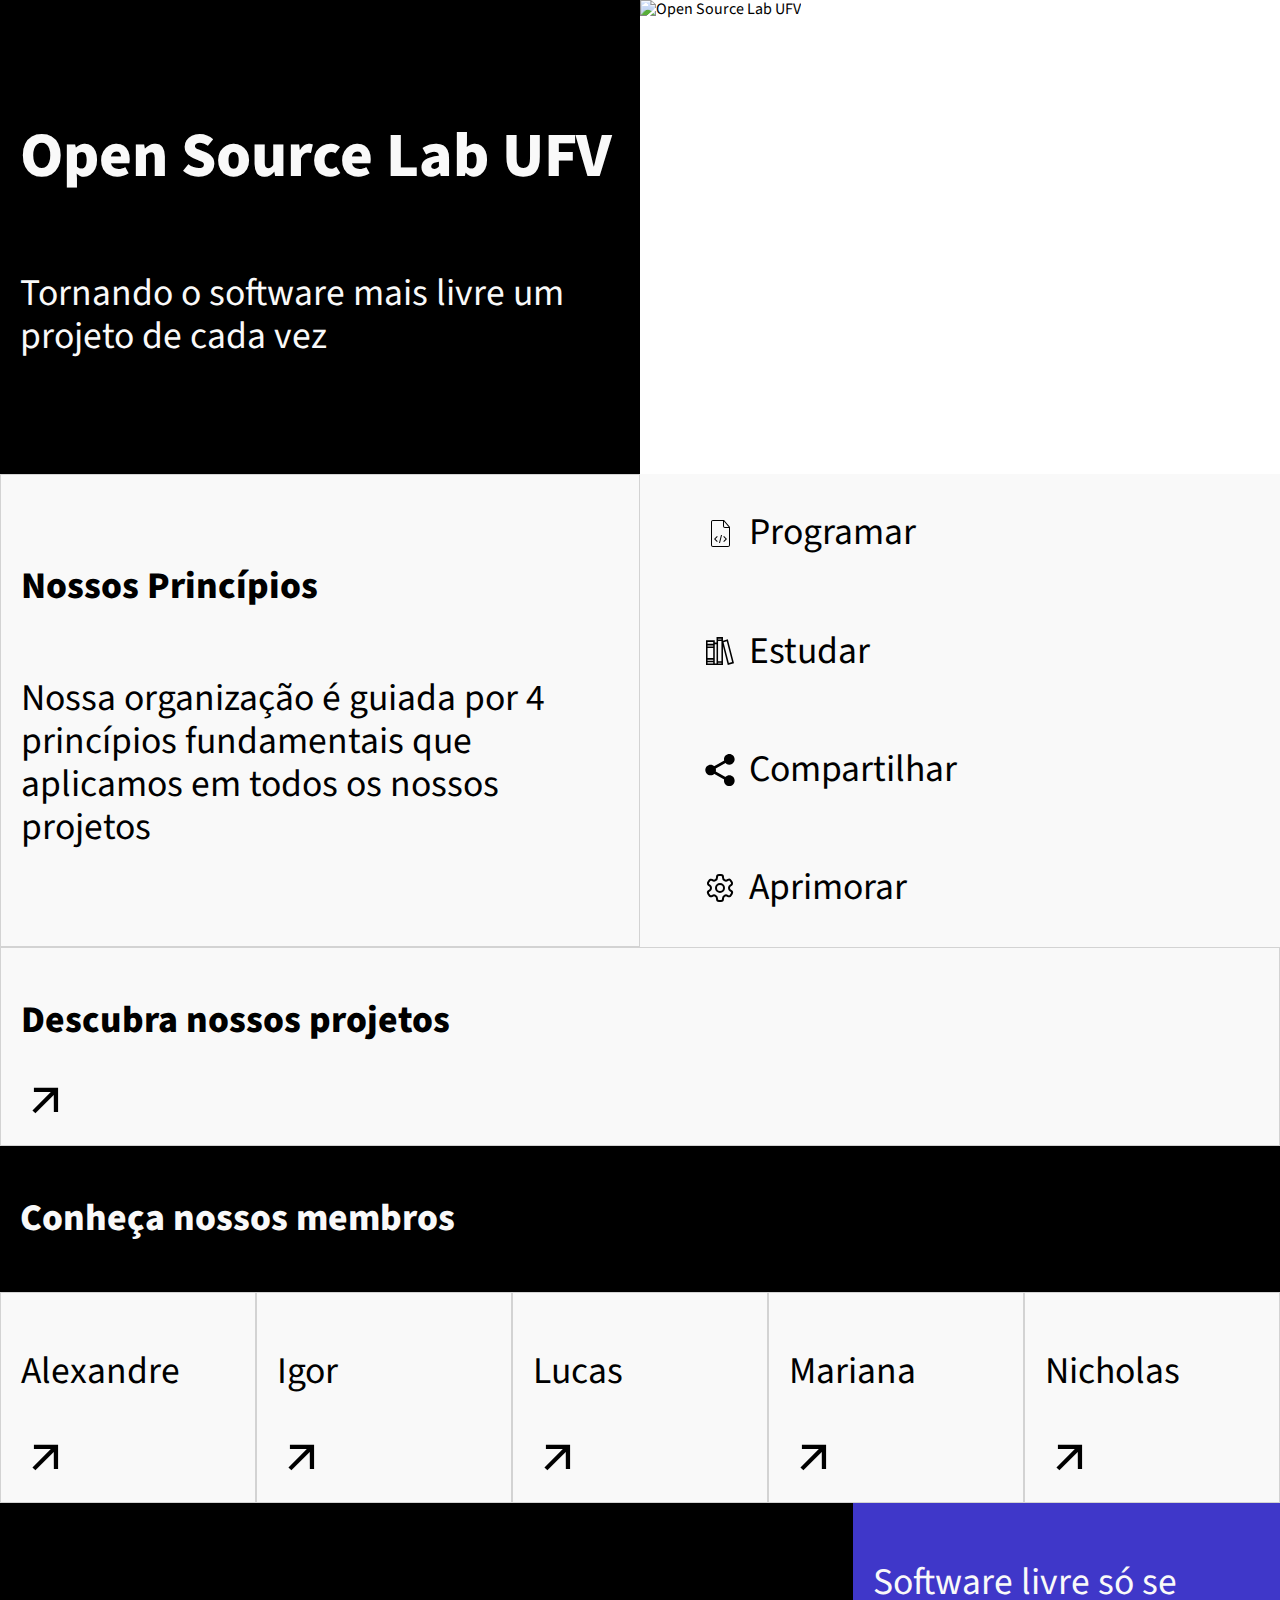
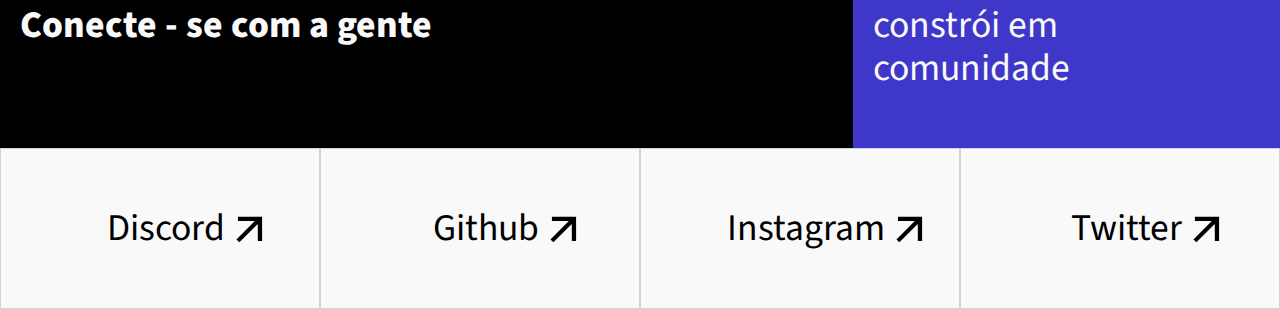
==== commit bb2ac6a8: "Adding Rich Results" ====
--- a/docs/index.html
+++ b/docs/index.html
@@ -4,12 +4,21 @@
         <title>Open Source Lab UFV</title>
         <meta charset="utf-8"/>
         <meta name="viewport" content="width=device-width, initial-scale=1.0">
+        <meta name="description" content="Tornando o Software mais livre um projeto de cada vez.">
         <link rel="stylesheet" href="./presentation/css/normalize.css">
         <link rel="stylesheet" href="./presentation/css/styles.css">
         <link rel="stylesheet" href="https://cdnjs.cloudflare.com/ajax/libs/font-awesome/4.7.0/css/font-awesome.min.css">
         <link href="https://fonts.googleapis.com/icon?family=Material+Icons" rel="stylesheet">
         <link rel="shortcut icon" href="./presentation/content/favicon.ico" type="image/x-icon">
         <link rel="icon" href="./presentation/content/favicon.ico" type="image/x-icon">
+        <script type="application/ld+json">
+            {
+              "@context": "https://schema.org",
+              "@type": "Organization",
+              "url": "http://www.oslu.org",
+              "logo": "https://oslu.org/presentation/content/oslu.webp"
+            }
+            </script>
     </head>
 
     <body>
--- a/docs/presentation/css/styles.css
+++ b/docs/presentation/css/styles.css
@@ -31,16 +31,16 @@
 
 h1 {
   font-weight: 800;
-  font-size: 4vw;
+  font-size: calc(12px + 4vw);
 }
 
 h2 {
   font-weight: 800;
-  font-size: 2vw;
+  font-size: calc(12px + 2vw);
 }
 
 p {
-  font-size: 2vw;
+  font-size: calc(12px + 2vw);
   font-weight: 400;
 }
 
